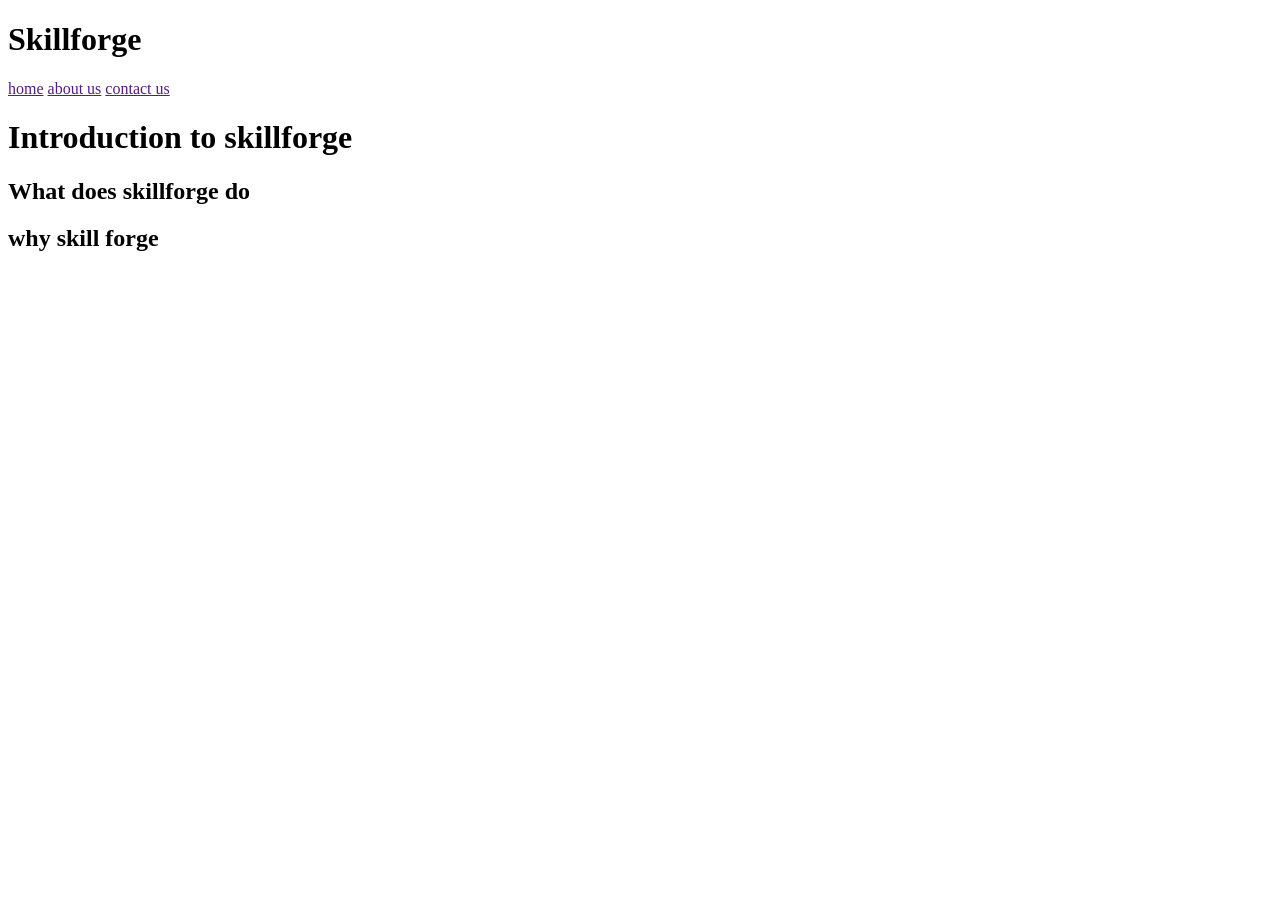
==== index.html @ 7a0189f5 "added content to home page" ====
<!DOCTYPE html>
<html lang="en">
<head>
    <meta charset="UTF-8">
    <meta name="viewport" content="width=device-width, initial-scale=1.0">
    <title>Document</title>
</head>
<body>
    <header> 
        <h1>Skillforge</h1><!-- Skillforge name + navigation links --> 
        <nav>
            <a href="">home</a>
            <a href="">about us</a>
            <a href="">contact us</a>
        </nav> <!-- home/ about us/ contact us-->
    </header>
    <main>
        <h1>Introduction to skillforge</h1> <!-- main skillforge introduction -->
        <h2>What does skillforge do</h2> <!-- what skillforge does -->
        <h2>why skill forge</h2> <!-- why skill forge -->
    </main>
    <footer></footer>
</body>
</html>
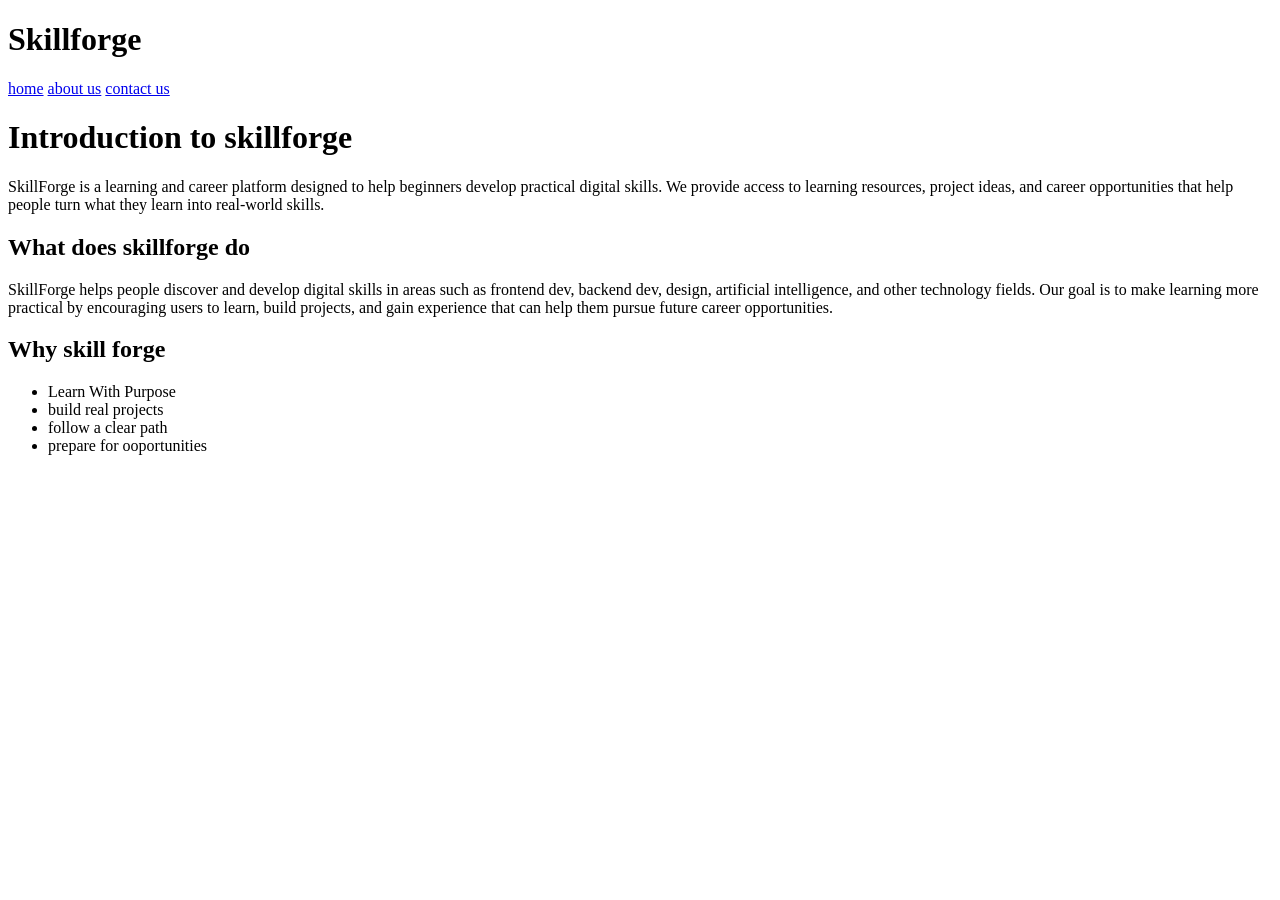
==== commit 3cdaeec2: "added more content" ====
--- a/index.html
+++ b/index.html
@@ -9,15 +9,23 @@
     <header> 
         <h1>Skillforge</h1><!-- Skillforge name + navigation links --> 
         <nav>
-            <a href="">home</a>
-            <a href="">about us</a>
-            <a href="">contact us</a>
+            <a href="./index.html">home</a>
+            <a href="./about.html">about us</a>
+            <a href="./contact.html">contact us</a>
         </nav> <!-- home/ about us/ contact us-->
     </header>
     <main>
         <h1>Introduction to skillforge</h1> <!-- main skillforge introduction -->
-        <h2>What does skillforge do</h2> <!-- what skillforge does -->
-        <h2>why skill forge</h2> <!-- why skill forge -->
+        <p>SkillForge is a learning and career platform designed to help beginners develop practical digital skills. We provide access to learning resources, project ideas, and career opportunities that help people turn what they learn into real-world skills.</p>
+        <h2>What does skillforge do</h2> 
+        <p>SkillForge helps people discover and develop digital skills in areas such as frontend dev, backend dev, design, artificial intelligence, and other technology fields. Our goal is to make learning more practical by encouraging users to learn, build projects, and gain experience that can help them pursue future career opportunities.</p><!-- what skillforge does -->
+        <h2>Why skill forge</h2> <!-- why skill forge -->
+        <ul>
+            <li>Learn With Purpose</li>
+            <li>build real projects</li>
+            <li>follow a clear path</li>
+            <li>prepare for ooportunities</li>
+        </ul>
     </main>
     <footer></footer>
 </body>
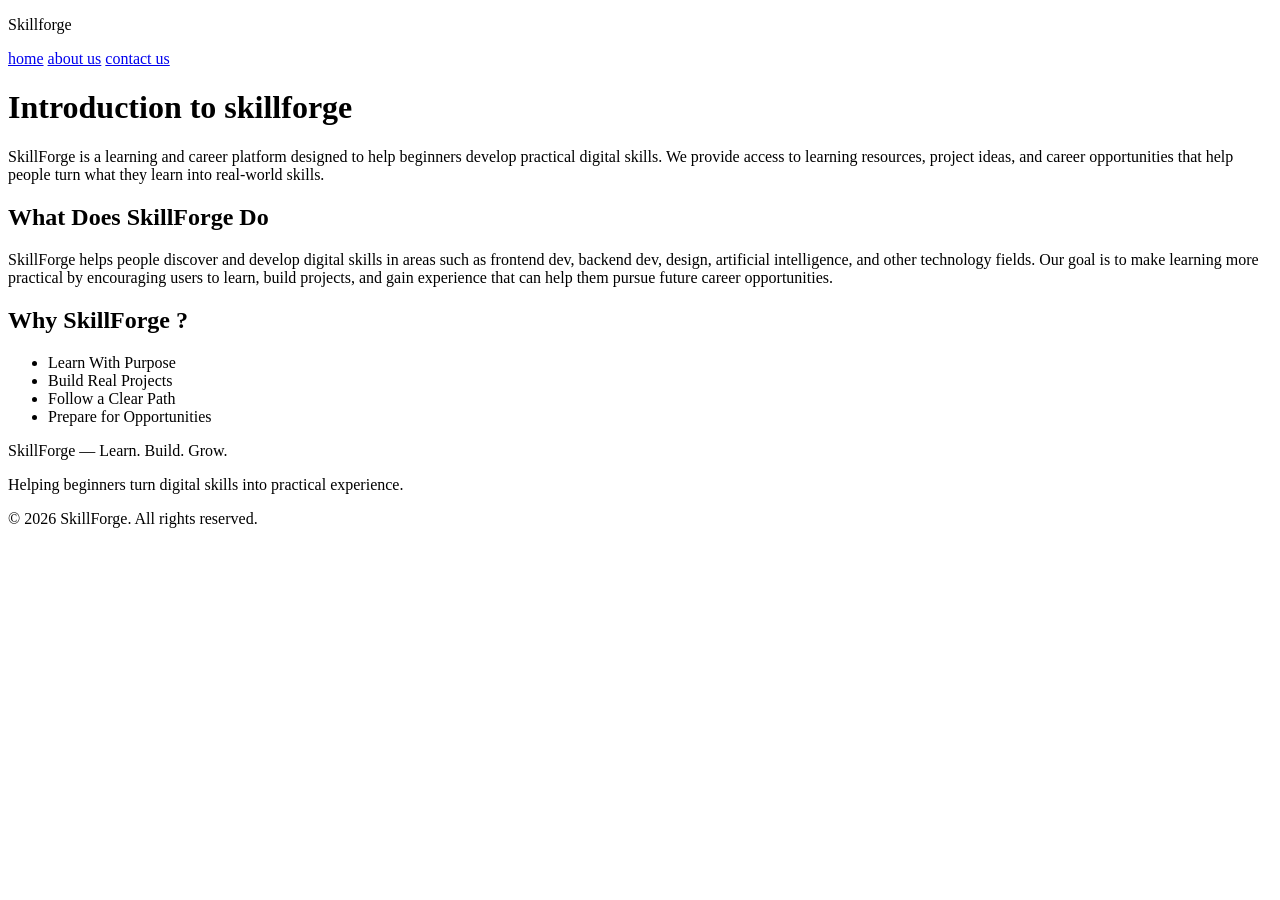
==== commit 0e5410ba: "more content" ====
--- a/index.html
+++ b/index.html
@@ -3,11 +3,11 @@
 <head>
     <meta charset="UTF-8">
     <meta name="viewport" content="width=device-width, initial-scale=1.0">
-    <title>Document</title>
+    <title>SkillForge | Home</title>
 </head>
 <body>
     <header> 
-        <h1>Skillforge</h1><!-- Skillforge name + navigation links --> 
+        <p>Skillforge</p><!-- Skillforge name + navigation links --> 
         <nav>
             <a href="./index.html">home</a>
             <a href="./about.html">about us</a>
@@ -17,16 +17,20 @@
     <main>
         <h1>Introduction to skillforge</h1> <!-- main skillforge introduction -->
         <p>SkillForge is a learning and career platform designed to help beginners develop practical digital skills. We provide access to learning resources, project ideas, and career opportunities that help people turn what they learn into real-world skills.</p>
-        <h2>What does skillforge do</h2> 
+        <h2>What Does SkillForge Do</h2> 
         <p>SkillForge helps people discover and develop digital skills in areas such as frontend dev, backend dev, design, artificial intelligence, and other technology fields. Our goal is to make learning more practical by encouraging users to learn, build projects, and gain experience that can help them pursue future career opportunities.</p><!-- what skillforge does -->
-        <h2>Why skill forge</h2> <!-- why skill forge -->
+        <h2>Why SkillForge ?</h2> <!-- why skill forge -->
         <ul>
             <li>Learn With Purpose</li>
-            <li>build real projects</li>
-            <li>follow a clear path</li>
-            <li>prepare for ooportunities</li>
+            <li>Build Real Projects</li>
+            <li>Follow a Clear Path</li>
+            <li>Prepare for Opportunities</li>
         </ul>
     </main>
-    <footer></footer>
+    <footer> <!-- SkillForge footer --> 
+        <p>SkillForge — Learn. Build. Grow.</p>
+        <p>Helping beginners turn digital skills into practical experience.</p>
+        <p>&copy; 2026 SkillForge. All rights reserved.</p> 
+    </footer>
 </body>
 </html>
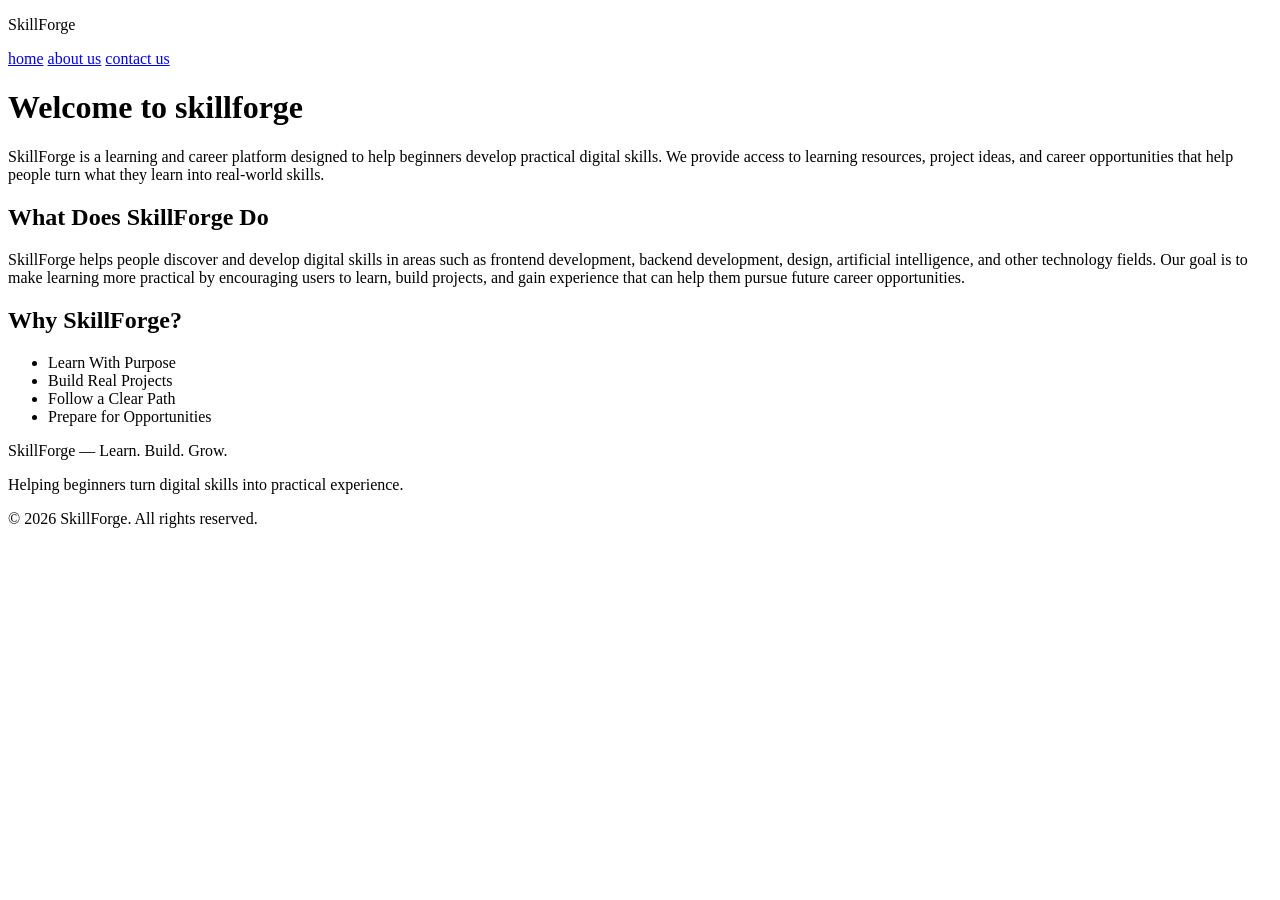
==== commit 8d0ef10b: "added README contents" ====
--- a/index.html
+++ b/index.html
@@ -7,7 +7,7 @@
 </head>
 <body>
     <header> 
-        <p>Skillforge</p><!-- Skillforge name + navigation links --> 
+        <p>SkillForge</p><!-- Skillforge name + navigation links --> 
         <nav>
             <a href="./index.html">home</a>
             <a href="./about.html">about us</a>
@@ -15,11 +15,11 @@
         </nav> <!-- home/ about us/ contact us-->
     </header>
     <main>
-        <h1>Introduction to skillforge</h1> <!-- main skillforge introduction -->
+        <h1>Welcome to skillforge</h1> <!-- main skillforge introduction -->
         <p>SkillForge is a learning and career platform designed to help beginners develop practical digital skills. We provide access to learning resources, project ideas, and career opportunities that help people turn what they learn into real-world skills.</p>
         <h2>What Does SkillForge Do</h2> 
-        <p>SkillForge helps people discover and develop digital skills in areas such as frontend dev, backend dev, design, artificial intelligence, and other technology fields. Our goal is to make learning more practical by encouraging users to learn, build projects, and gain experience that can help them pursue future career opportunities.</p><!-- what skillforge does -->
-        <h2>Why SkillForge ?</h2> <!-- why skill forge -->
+        <p>SkillForge helps people discover and develop digital skills in areas such as frontend development, backend development, design, artificial intelligence, and other technology fields. Our goal is to make learning more practical by encouraging users to learn, build projects, and gain experience that can help them pursue future career opportunities.</p><!-- what skillforge does -->
+        <h2>Why SkillForge?</h2> <!-- why skill forge -->
         <ul>
             <li>Learn With Purpose</li>
             <li>Build Real Projects</li>
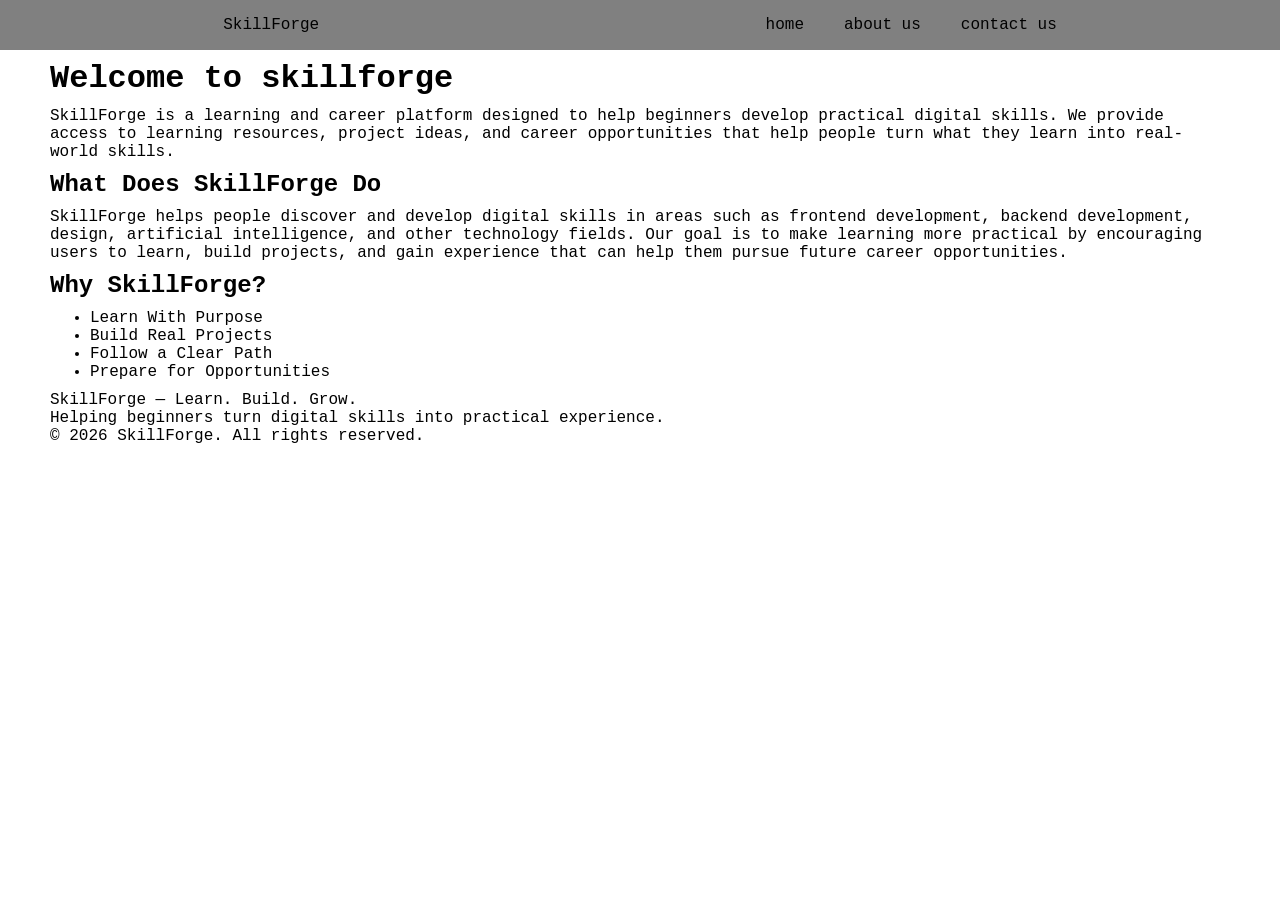
==== commit 6b60529b: "added css" ====
--- a/index.html
+++ b/index.html
@@ -1,21 +1,26 @@
 <!DOCTYPE html>
 <html lang="en">
-<head>
+<head> 
     <meta charset="UTF-8">
     <meta name="viewport" content="width=device-width, initial-scale=1.0">
+    <link rel="stylesheet" href="./style.css">
     <title>SkillForge | Home</title>
 </head>
 <body>
     <header> 
-        <p>SkillForge</p><!-- Skillforge name + navigation links --> 
+        <!-- skillforge name + navigation links --> 
+         <div>
+            <p>SkillForge</p>
+        </div>
         <nav>
             <a href="./index.html">home</a>
             <a href="./about.html">about us</a>
             <a href="./contact.html">contact us</a>
         </nav> <!-- home/ about us/ contact us-->
     </header>
+    <!-- main skillforge introduction -->
     <main>
-        <h1>Welcome to skillforge</h1> <!-- main skillforge introduction -->
+        <h1>Welcome to skillforge</h1> 
         <p>SkillForge is a learning and career platform designed to help beginners develop practical digital skills. We provide access to learning resources, project ideas, and career opportunities that help people turn what they learn into real-world skills.</p>
         <h2>What Does SkillForge Do</h2> 
         <p>SkillForge helps people discover and develop digital skills in areas such as frontend development, backend development, design, artificial intelligence, and other technology fields. Our goal is to make learning more practical by encouraging users to learn, build projects, and gain experience that can help them pursue future career opportunities.</p><!-- what skillforge does -->
@@ -27,7 +32,8 @@
             <li>Prepare for Opportunities</li>
         </ul>
     </main>
-    <footer> <!-- SkillForge footer --> 
+    <!-- skillforge footer --> 
+    <footer> 
         <p>SkillForge — Learn. Build. Grow.</p>
         <p>Helping beginners turn digital skills into practical experience.</p>
         <p>&copy; 2026 SkillForge. All rights reserved.</p> 
--- a/style.css
+++ b/style.css
@@ -0,0 +1,45 @@
+*{
+    margin: 0;
+    font-family: courier;
+}
+
+header{
+    display: flex;
+    align-items: center;
+    justify-content: space-around;
+    background-color:grey;
+    height : 50px;
+}
+
+header > nav {
+    display: flex;
+    gap: 40px;
+}
+
+header  a{
+    text-decoration: none;
+    color: black;
+}
+
+/* i need a container */
+
+
+/* main section */
+
+main{
+    margin: 0 50px;
+}
+
+main h1, h2{
+    margin: 10px 0;
+}
+
+main p{
+    margin: 0 0 5px 0;
+}
+
+/* footer section */
+
+footer{
+        margin: 10px 50px 0 50px;
+}
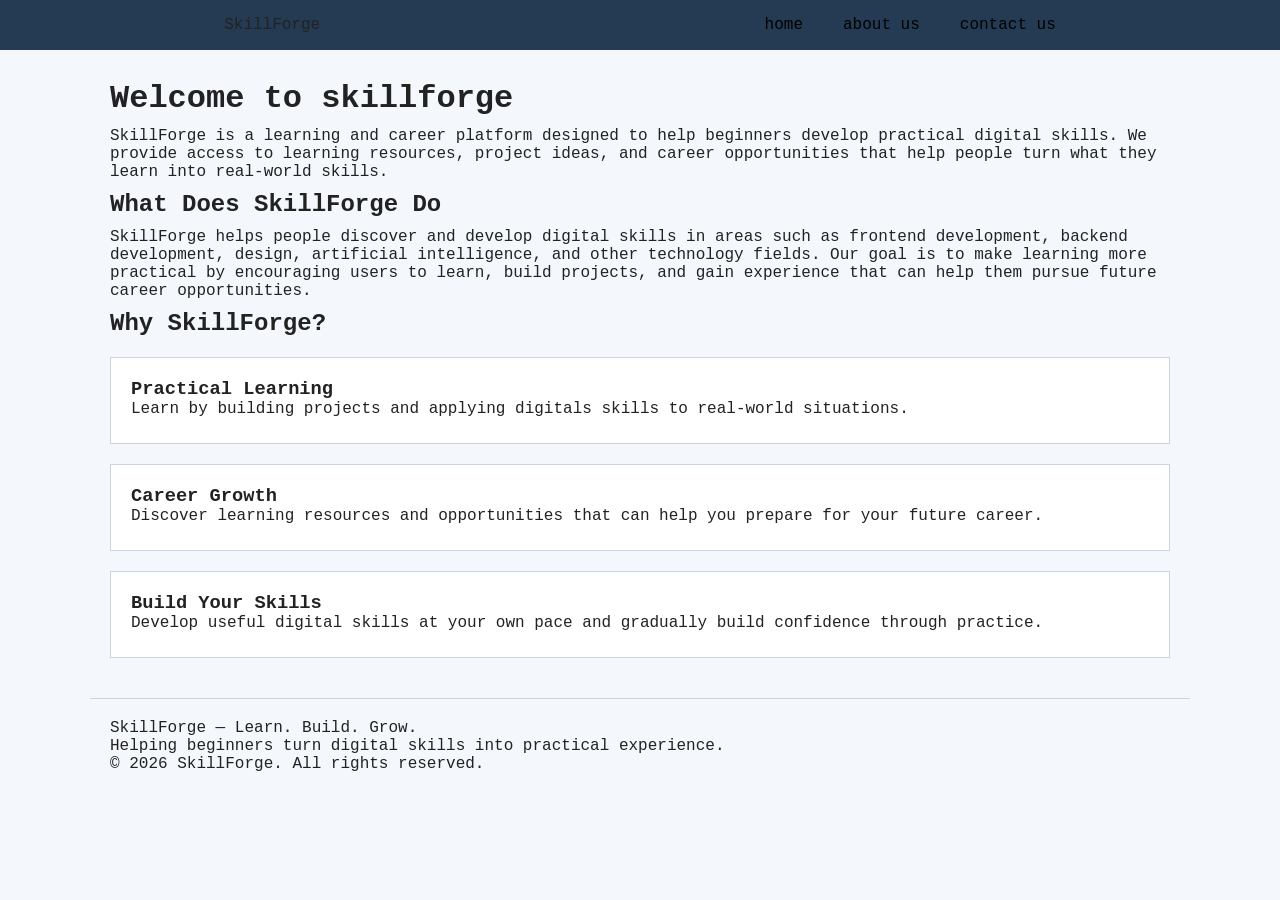
==== commit fbcc2685: "edited css classes" ====
--- a/index.html
+++ b/index.html
@@ -19,21 +19,31 @@
         </nav> <!-- home/ about us/ contact us-->
     </header>
     <!-- main skillforge introduction -->
-    <main>
+    <main class="container">
         <h1>Welcome to skillforge</h1> 
         <p>SkillForge is a learning and career platform designed to help beginners develop practical digital skills. We provide access to learning resources, project ideas, and career opportunities that help people turn what they learn into real-world skills.</p>
         <h2>What Does SkillForge Do</h2> 
-        <p>SkillForge helps people discover and develop digital skills in areas such as frontend development, backend development, design, artificial intelligence, and other technology fields. Our goal is to make learning more practical by encouraging users to learn, build projects, and gain experience that can help them pursue future career opportunities.</p><!-- what skillforge does -->
-        <h2>Why SkillForge?</h2> <!-- why skill forge -->
-        <ul>
-            <li>Learn With Purpose</li>
-            <li>Build Real Projects</li>
-            <li>Follow a Clear Path</li>
-            <li>Prepare for Opportunities</li>
-        </ul>
+        <p>SkillForge helps people discover and develop digital skills in areas such as frontend development, backend development, design, artificial intelligence, and other technology fields. Our goal is to make learning more practical by encouraging users to learn, build projects, and gain experience that can help them pursue future career opportunities.</p>
+        <!-- what skillforge does -->
+        <section>
+            <h2>Why SkillForge?</h2> 
+            <div class="card">
+                <h3>Practical Learning</h3>
+                <p>Learn by building projects and applying digitals skills to real-world situations.</p>
+            </div>
+            <div class="card">
+                <h3>Career Growth</h3>
+                <p>Discover learning resources and opportunities that can help you prepare for your future career.</p>
+            </div>
+            <div class="card">
+                <h3>Build Your Skills</h3>
+                <p>Develop useful digital skills at your own pace and gradually build confidence through practice.</p>
+            </div>
+           
+        </section>
     </main>
     <!-- skillforge footer --> 
-    <footer> 
+    <footer class="container"> 
         <p>SkillForge — Learn. Build. Grow.</p>
         <p>Helping beginners turn digital skills into practical experience.</p>
         <p>&copy; 2026 SkillForge. All rights reserved.</p> 
--- a/style.css
+++ b/style.css
@@ -1,14 +1,35 @@
+/* global styles */
 *{
     margin: 0;
-    font-family: courier;
+    box-sizing: border-box;
 }
 
+body{
+    font-family: courier, monospace;
+    background-color: #f4f7fb;
+    color: #222222;
+}
+
+.container{
+    width: 100%;
+    max-width: 1100px;
+    margin: 0 auto;
+    padding: 20px;
+}
+
+/* navigation styles */
 header{
     display: flex;
     align-items: center;
     justify-content: space-around;
-    background-color:grey;
-    height : 50px;
+    background-color: #243b53;
+    padding: 16px 2px;
+}
+
+/* navigation hover effect styles */
+header a:hover{
+    color: #f0b429;
+    text-decoration: underline;
 }
 
 header > nav {
@@ -16,19 +37,13 @@
     gap: 40px;
 }
 
-header  a{
+header a{
     text-decoration: none;
     color: black;
 }
 
-/* i need a container */
-
 
 /* main section */
-
-main{
-    margin: 0 50px;
-}
 
 main h1, h2{
     margin: 10px 0;
@@ -38,8 +53,17 @@
     margin: 0 0 5px 0;
 }
 
+.card{
+    margin: 20px 0;
+    padding: 20px;
+    border: 1px solid #cbd5e1;
+    background-color: #ffffff;
+}
+
 /* footer section */
 
 footer{
-        margin: 10px 50px 0 50px;
+    margin: 10px 50px 0 50px;
+    padding: 20px;
+    border-top: 1px solid #cbd5e1;
 }
